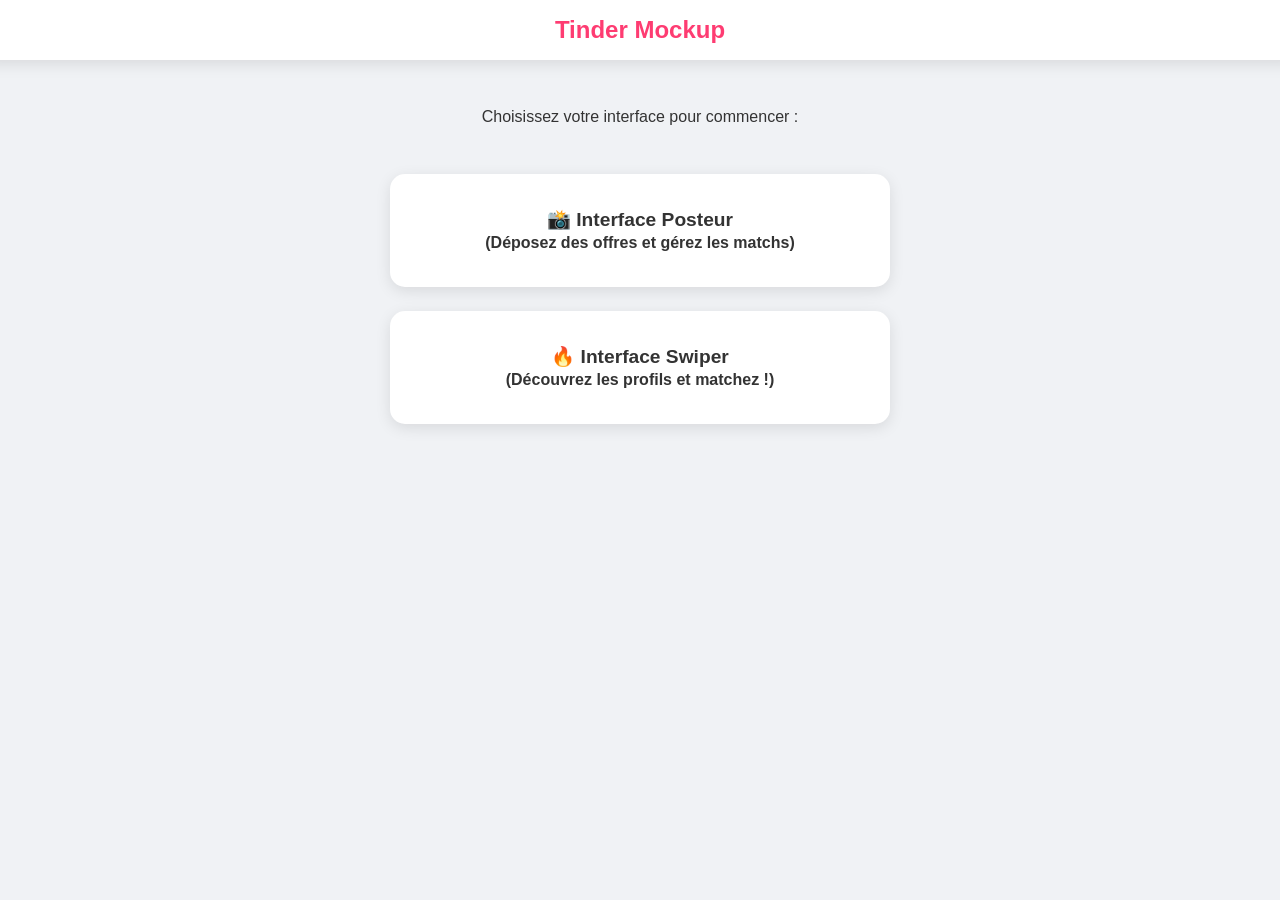
==== index.html @ 43015b59 "first commit" ====
<!DOCTYPE html>
<html lang="fr">
<head>
    <meta charset="UTF-8">
    <meta name="viewport" content="width=device-width, initial-scale=1.0">
    <title>Maquette Tinder-like</title>
    <link rel="stylesheet" href="style.css">
</head>
<body>
    <header>
        <h1>Tinder Mockup</h1>
    </header>

    <div class="container">
        <p style="text-align: center;">Choisissez votre interface pour commencer :</p>
        
        <div class="menu-btns">
            <a href="poster.html" class="menu-link">
                📸 Interface Posteur<br>
                <small>(Déposez des offres et gérez les matchs)</small>
            </a>
            
            <a href="swiper.html" class="menu-link">
                🔥 Interface Swiper<br>
                <small>(Découvrez les profils et matchez !)</small>
            </a>
        </div>
    </div>
</body>
</html>
---- style.css ----
:root {
    --primary: #fe3c72;
    --secondary: #424242;
    --bg: #f0f2f5;
    --card-bg: #ffffff;
    --text: #333;
    --shadow: 0 4px 15px rgba(0,0,0,0.1);
}

body {
    font-family: -apple-system, BlinkMacSystemFont, "Segoe UI", Roboto, Helvetica, Arial, sans-serif;
    background-color: var(--bg);
    color: var(--text);
    margin: 0;
    display: flex;
    flex-direction: column;
    align-items: center;
    min-height: 100vh;
}

header {
    width: 100%;
    padding: 1rem;
    background: var(--card-bg);
    box-shadow: var(--shadow);
    display: flex;
    justify-content: center;
    align-items: center;
    position: sticky;
    top: 0;
    z-index: 100;
}

h1 {
    color: var(--primary);
    margin: 0;
    font-size: 1.5rem;
}

.container {
    width: 90%;
    max-width: 500px;
    margin: 2rem auto;
}

.card {
    background: var(--card-bg);
    border-radius: 15px;
    box-shadow: var(--shadow);
    padding: 1.5rem;
    margin-bottom: 1.5rem;
    overflow: hidden;
}

/* Forms */
form {
    display: flex;
    flex-direction: column;
    gap: 1rem;
}

.form-group {
    display: flex;
    flex-direction: column;
    gap: 0.3rem;
}

input, select {
    padding: 0.8rem;
    border: 1px solid #ddd;
    border-radius: 8px;
    font-size: 1rem;
}

button {
    padding: 0.8rem;
    border: none;
    border-radius: 8px;
    font-size: 1rem;
    font-weight: bold;
    cursor: pointer;
    transition: transform 0.1s;
}

button:active {
    transform: scale(0.98);
}

.btn-primary {
    background: var(--primary);
    color: white;
}

.btn-secondary {
    background: var(--secondary);
    color: white;
}

/* Swiper UI */
.swiper-card {
    position: relative;
    height: 600px;
    border-radius: 20px;
    overflow: hidden;
    background: #000;
    color: white;
}

.swiper-card img {
    width: 100%;
    height: 100%;
    object-fit: cover;
}

.swiper-info {
    position: absolute;
    bottom: 0;
    left: 0;
    right: 0;
    padding: 2rem 1rem 1rem;
    background: linear-gradient(transparent, rgba(0,0,0,0.8));
}

.swiper-actions {
    display: flex;
    justify-content: space-around;
    padding: 1rem 0;
    width: 100%;
}

.action-btn {
    width: 60px;
    height: 60px;
    border-radius: 50%;
    display: flex;
    justify-content: center;
    align-items: center;
    font-size: 1.5rem;
    background: white;
    box-shadow: var(--shadow);
}

.like { color: #2ecc71; }
.dislike { color: #e74c3c; }

/* Home menu */
.menu-btns {
    display: flex;
    flex-direction: column;
    gap: 1.5rem;
    margin-top: 3rem;
}

.menu-link {
    text-decoration: none;
    background: var(--card-bg);
    color: var(--text);
    padding: 2rem;
    border-radius: 15px;
    text-align: center;
    font-size: 1.2rem;
    font-weight: bold;
    box-shadow: var(--shadow);
    border: 2px solid transparent;
}

.menu-link:hover {
    border-color: var(--primary);
}

/* Matches */
.match-item {
    display: flex;
    align-items: center;
    gap: 1rem;
    padding: 1rem;
    border-bottom: 1px solid #eee;
}

.match-item img {
    width: 50px;
    height: 50px;
    border-radius: 50%;
    object-fit: cover;
}

.meeting-info {
    background: #e8f5e9;
    padding: 1rem;
    border-radius: 8px;
    margin-top: 1rem;
    border-left: 4px solid #2ecc71;
}
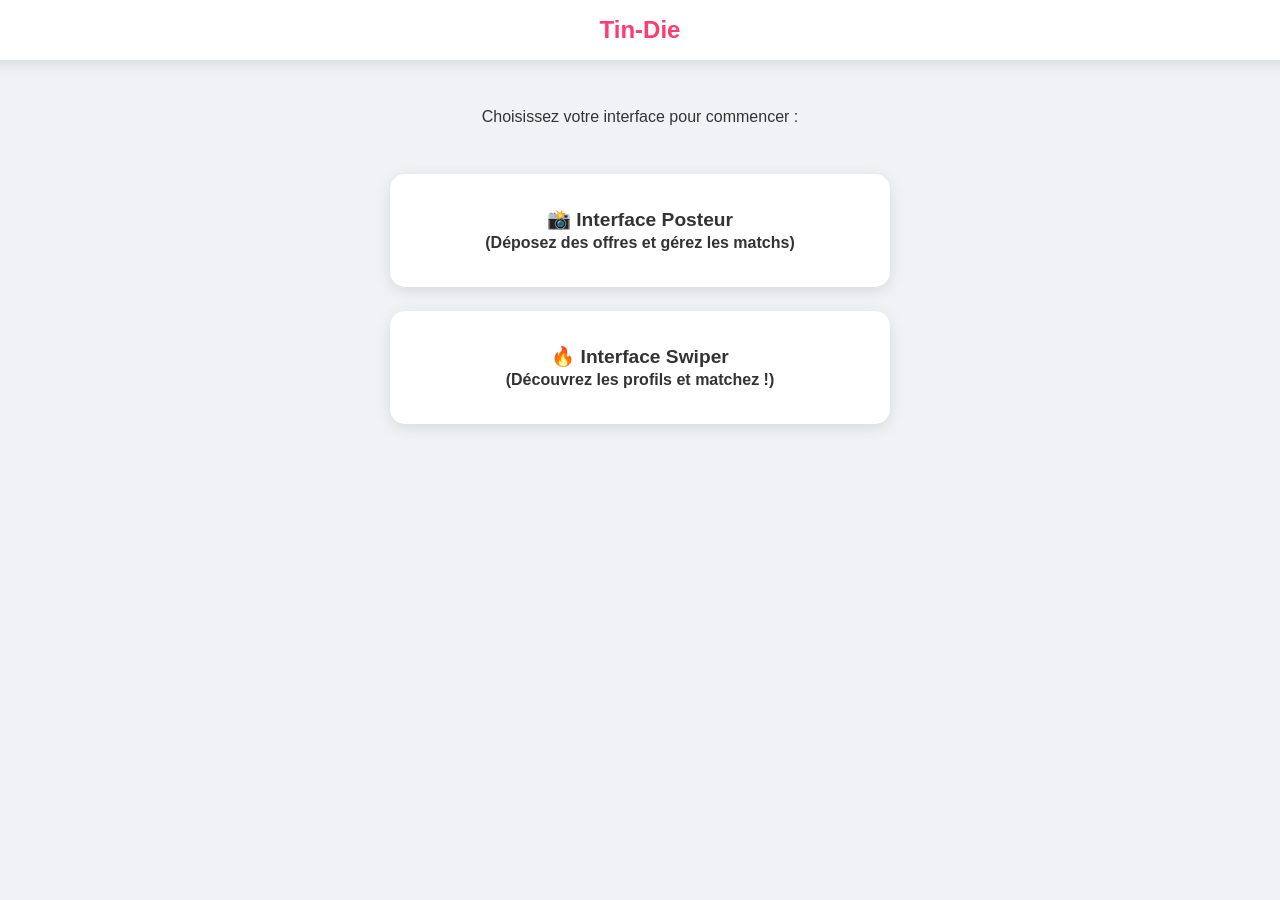
==== commit 6dbbf78d: "change app name" ====
--- a/index.html
+++ b/index.html
@@ -3,12 +3,12 @@
 <head>
     <meta charset="UTF-8">
     <meta name="viewport" content="width=device-width, initial-scale=1.0">
-    <title>Maquette Tinder-like</title>
+    <title>Maquette Tin-Die</title>
     <link rel="stylesheet" href="style.css">
 </head>
 <body>
     <header>
-        <h1>Tinder Mockup</h1>
+        <h1>Tin-Die</h1>
     </header>
 
     <div class="container">
--- a/style.css
+++ b/style.css
@@ -5,6 +5,15 @@
     --card-bg: #ffffff;
     --text: #333;
     --shadow: 0 4px 15px rgba(0,0,0,0.1);
+    --border: #ddd;
+}
+
+[data-theme="dark"] {
+    --bg: #121212;
+    --card-bg: #1e1e1e;
+    --text: #e0e0e0;
+    --shadow: 0 4px 15px rgba(0,0,0,0.5);
+    --border: #333;
 }
 
 body {
@@ -16,6 +25,7 @@
     flex-direction: column;
     align-items: center;
     min-height: 100vh;
+    transition: background-color 0.3s ease, color 0.3s ease;
 }
 
 header {
@@ -52,6 +62,17 @@
     overflow: hidden;
 }
 
+/* Theme Toggle */
+.theme-toggle {
+    position: absolute;
+    right: 1rem;
+    cursor: pointer;
+    font-size: 1.5rem;
+    background: none;
+    border: none;
+    padding: 0.5rem;
+}
+
 /* Forms */
 form {
     display: flex;
@@ -67,9 +88,11 @@
 
 input, select {
     padding: 0.8rem;
-    border: 1px solid #ddd;
+    border: 1px solid var(--border);
     border-radius: 8px;
     font-size: 1rem;
+    background: var(--card-bg);
+    color: var(--text);
 }
 
 button {
@@ -79,7 +102,7 @@
     font-size: 1rem;
     font-weight: bold;
     cursor: pointer;
-    transition: transform 0.1s;
+    transition: all 0.2s ease;
 }
 
 button:active {
@@ -97,13 +120,23 @@
 }
 
 /* Swiper UI */
+.swiper-wrapper {
+    position: relative;
+    width: 100%;
+    height: 600px;
+    perspective: 1000px;
+}
+
 .swiper-card {
-    position: relative;
-    height: 600px;
+    position: absolute;
+    width: 100%;
+    height: 100%;
     border-radius: 20px;
     overflow: hidden;
     background: #000;
     color: white;
+    cursor: grab;
+    transition: transform 0.5s ease, opacity 0.5s ease;
 }
 
 .swiper-card img {
@@ -121,10 +154,43 @@
     background: linear-gradient(transparent, rgba(0,0,0,0.8));
 }
 
+/* Gallery Indicators */
+.gallery-dots {
+    position: absolute;
+    top: 10px;
+    width: 100%;
+    display: flex;
+    justify-content: center;
+    gap: 5px;
+    z-index: 10;
+}
+
+.dot {
+    width: 30px;
+    height: 4px;
+    background: rgba(255,255,255,0.3);
+    border-radius: 2px;
+}
+
+.dot.active {
+    background: white;
+}
+
+/* Animations */
+.swipe-left {
+    transform: translateX(-150%) rotate(-30deg) !important;
+    opacity: 0;
+}
+
+.swipe-right {
+    transform: translateX(150%) rotate(30deg) !important;
+    opacity: 0;
+}
+
 .swiper-actions {
     display: flex;
     justify-content: space-around;
-    padding: 1rem 0;
+    padding: 1.5rem 0;
     width: 100%;
 }
 
@@ -136,12 +202,14 @@
     justify-content: center;
     align-items: center;
     font-size: 1.5rem;
-    background: white;
-    box-shadow: var(--shadow);
-}
-
-.like { color: #2ecc71; }
-.dislike { color: #e74c3c; }
+    background: var(--card-bg);
+    box-shadow: var(--shadow);
+    border: none;
+    color: var(--text);
+}
+
+.like { color: #2ecc71; border: 2px solid #2ecc71; }
+.dislike { color: #e74c3c; border: 2px solid #e74c3c; }
 
 /* Home menu */
 .menu-btns {
@@ -174,7 +242,7 @@
     align-items: center;
     gap: 1rem;
     padding: 1rem;
-    border-bottom: 1px solid #eee;
+    border-bottom: 1px solid var(--border);
 }
 
 .match-item img {
@@ -184,10 +252,56 @@
     object-fit: cover;
 }
 
+.home-btn {
+    position: absolute;
+    left: 1rem;
+    text-decoration: none;
+    background: var(--card-bg);
+    width: 40px;
+    height: 40px;
+    display: flex;
+    justify-content: center;
+    align-items: center;
+    border-radius: 50%;
+    box-shadow: var(--shadow);
+    font-size: 1.2rem;
+    transition: all 0.2s ease;
+    color: var(--text);
+}
+
+.home-btn:hover {
+    background: var(--primary);
+    color: white !important;
+    transform: translateY(-2px);
+}
+
 .meeting-info {
-    background: #e8f5e9;
+    background: rgba(46, 204, 113, 0.1);
     padding: 1rem;
     border-radius: 8px;
     margin-top: 1rem;
     border-left: 4px solid #2ecc71;
 }
+
+/* Filters and Sorting */
+.filters-bar {
+    display: flex;
+    flex-wrap: wrap;
+    gap: 0.5rem;
+    margin-bottom: 1rem;
+    padding: 1rem;
+    background: var(--card-bg);
+    border-radius: 10px;
+    box-shadow: var(--shadow);
+}
+
+.filter-item {
+    display: flex;
+    flex-direction: column;
+    font-size: 0.8rem;
+}
+
+.filter-item input, .filter-item select {
+    padding: 0.4rem;
+    font-size: 0.8rem;
+}
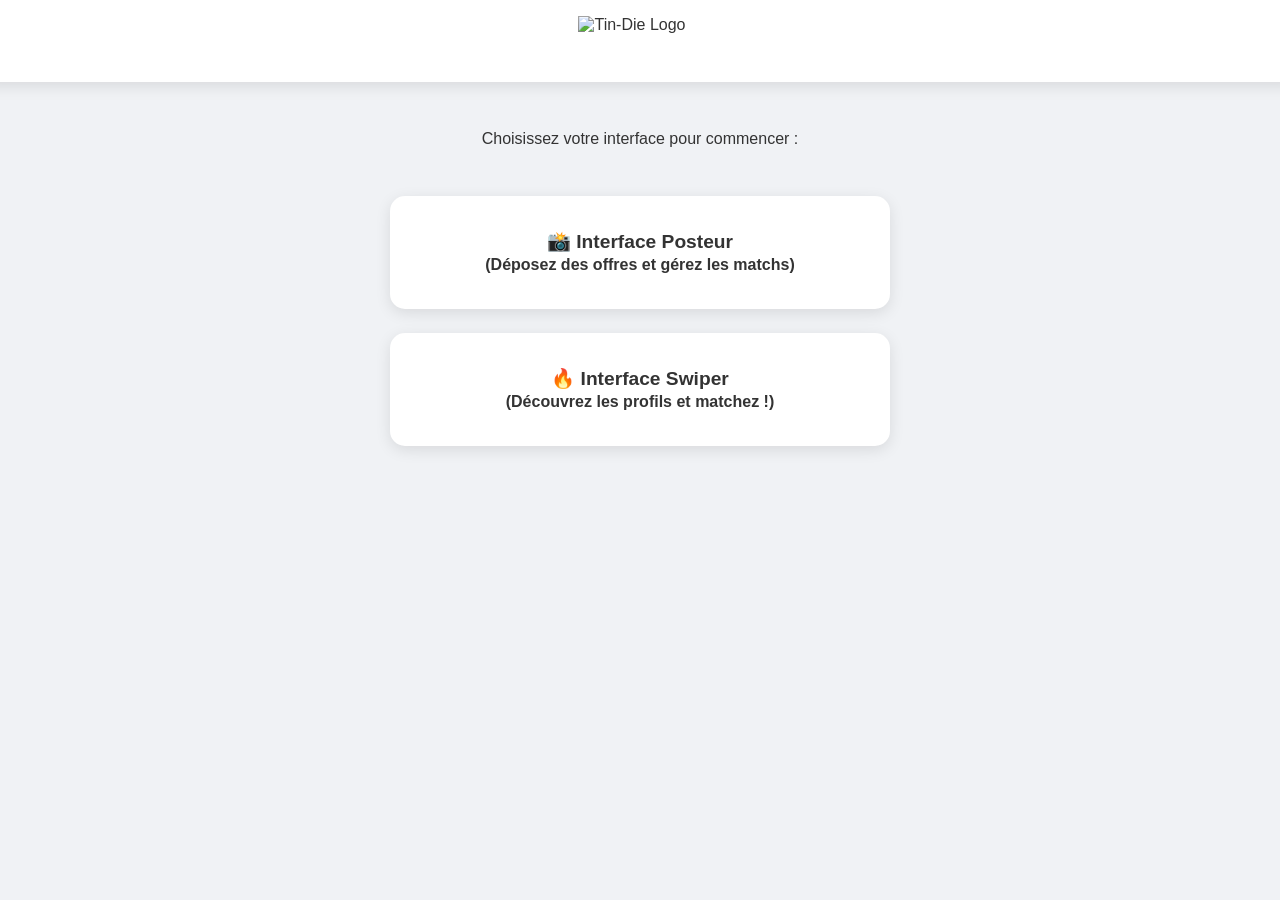
==== commit def168f8: "delete title" ====
--- a/index.html
+++ b/index.html
@@ -8,7 +8,7 @@
 </head>
 <body>
     <header>
-        <h1>Tin-Die</h1>
+        <img src="assets/logo.png" alt="Tin-Die Logo" class="logo">
     </header>
 
     <div class="container">
--- a/style.css
+++ b/style.css
@@ -252,6 +252,13 @@
     object-fit: cover;
 }
 
+.logo {
+    height: 50px;
+    width: auto;
+    margin-right: 1rem;
+    object-fit: contain;
+}
+
 .home-btn {
     position: absolute;
     left: 1rem;
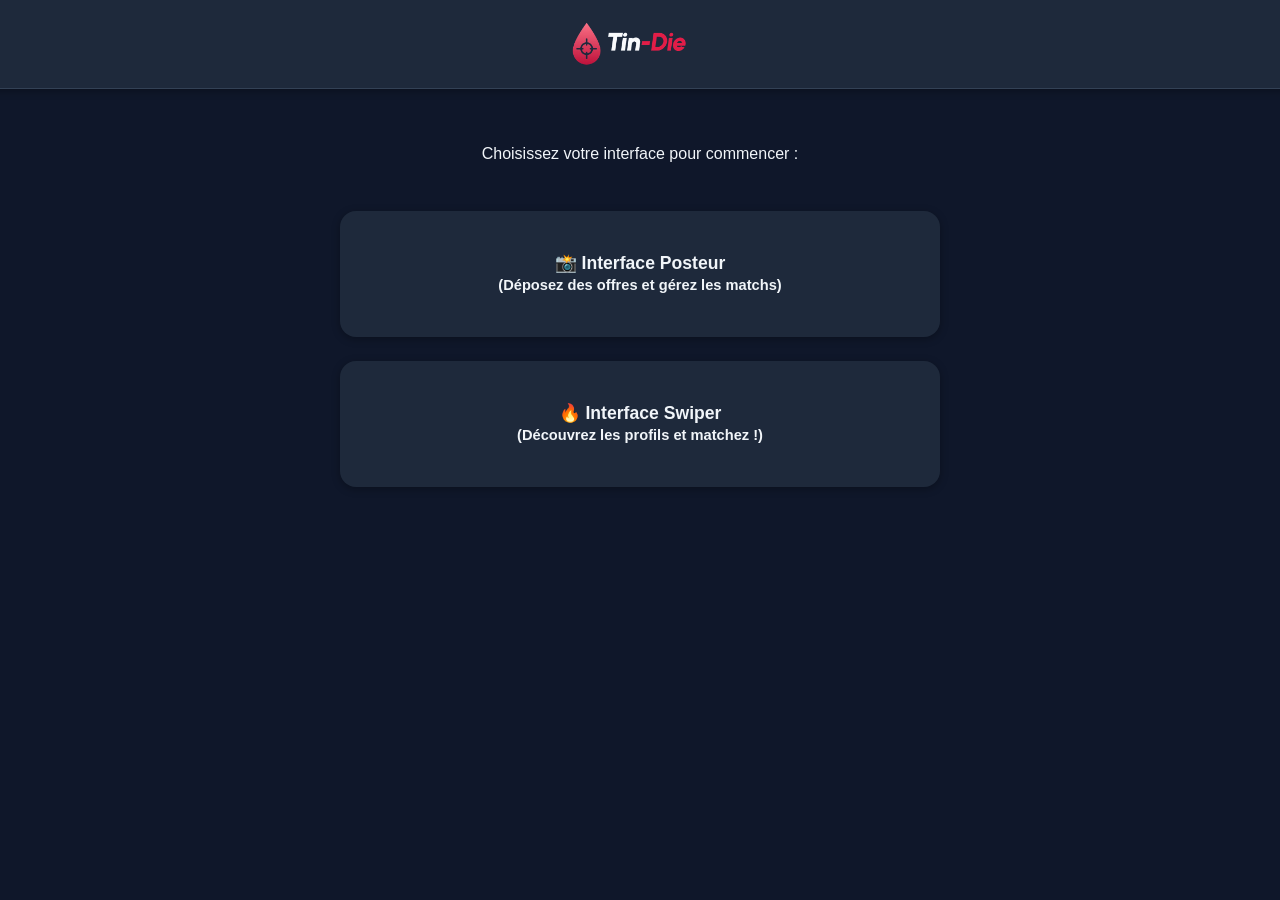
==== commit 3352b73f: "fix logo and style" ====
--- a/index.html
+++ b/index.html
@@ -8,7 +8,7 @@
 </head>
 <body>
     <header>
-        <img src="assets/logo.png" alt="Tin-Die Logo" class="logo">
+        <img src="assets/logo2.png" alt="Tin-Die Logo" class="logo">
     </header>
 
     <div class="container">
--- a/style.css
+++ b/style.css
@@ -1,23 +1,19 @@
 :root {
-    --primary: #fe3c72;
-    --secondary: #424242;
-    --bg: #f0f2f5;
-    --card-bg: #ffffff;
-    --text: #333;
-    --shadow: 0 4px 15px rgba(0,0,0,0.1);
-    --border: #ddd;
-}
-
-[data-theme="dark"] {
-    --bg: #121212;
-    --card-bg: #1e1e1e;
-    --text: #e0e0e0;
-    --shadow: 0 4px 15px rgba(0,0,0,0.5);
-    --border: #333;
+    --primary: #7c3aed;
+    --secondary: #06b6d4;
+    --accent: #ec4899;
+    --bg: #0f172a;
+    --card-bg: #1e293b;
+    --text: #f1f5f9;
+    --text-light: #cbd5e1;
+    --shadow: 0 2px 8px rgba(0, 0, 0, 0.3);
+    --shadow-hover: 0 8px 16px rgba(0, 0, 0, 0.5);
+    --border: #334155;
+    --gradient: linear-gradient(135deg, #7c3aed 0%, #06b6d4 100%);
 }
 
 body {
-    font-family: -apple-system, BlinkMacSystemFont, "Segoe UI", Roboto, Helvetica, Arial, sans-serif;
+    font-family: -apple-system, BlinkMacSystemFont, "Segoe UI", "Helvetica Neue", Roboto, sans-serif;
     background-color: var(--bg);
     color: var(--text);
     margin: 0;
@@ -25,12 +21,12 @@
     flex-direction: column;
     align-items: center;
     min-height: 100vh;
-    transition: background-color 0.3s ease, color 0.3s ease;
+    transition: background-color 0.4s ease, color 0.4s ease;
 }
 
 header {
     width: 100%;
-    padding: 1rem;
+    padding: 1.2rem;
     background: var(--card-bg);
     box-shadow: var(--shadow);
     display: flex;
@@ -39,70 +35,90 @@
     position: sticky;
     top: 0;
     z-index: 100;
+    border-bottom: 1px solid var(--border);
 }
 
 h1 {
     color: var(--primary);
     margin: 0;
     font-size: 1.5rem;
+    font-weight: 600;
 }
 
 .container {
     width: 90%;
-    max-width: 500px;
-    margin: 2rem auto;
+    max-width: 600px;
+    margin: 2.5rem auto;
+    padding: 0 1rem;
 }
 
 .card {
     background: var(--card-bg);
-    border-radius: 15px;
-    box-shadow: var(--shadow);
-    padding: 1.5rem;
-    margin-bottom: 1.5rem;
+    border-radius: 16px;
+    box-shadow: var(--shadow);
+    padding: 2rem;
+    margin-bottom: 2rem;
     overflow: hidden;
-}
-
-/* Theme Toggle */
-.theme-toggle {
-    position: absolute;
-    right: 1rem;
-    cursor: pointer;
-    font-size: 1.5rem;
-    background: none;
-    border: none;
-    padding: 0.5rem;
-}
+    border: 1px solid var(--border);
+    transition: all 0.3s ease;
+}
+
+.card:hover {
+    box-shadow: var(--shadow-hover);
+}
+
+.card h2 {
+    font-size: 1.2rem;
+    font-weight: 600;
+    color: var(--text);
+    margin: 0 0 1.5rem 0;
+}
+
 
 /* Forms */
 form {
     display: flex;
     flex-direction: column;
-    gap: 1rem;
+    gap: 1.2rem;
 }
 
 .form-group {
     display: flex;
     flex-direction: column;
-    gap: 0.3rem;
-}
-
-input, select {
-    padding: 0.8rem;
+    gap: 0.5rem;
+}
+
+.form-group label {
+    font-weight: 500;
+    font-size: 0.95rem;
+    color: var(--text);
+}
+
+input, select, textarea {
+    padding: 0.9rem 1rem;
     border: 1px solid var(--border);
-    border-radius: 8px;
+    border-radius: 10px;
     font-size: 1rem;
     background: var(--card-bg);
     color: var(--text);
+    transition: all 0.3s ease;
+    font-family: inherit;
+}
+
+input:focus, select:focus, textarea:focus {
+    outline: none;
+    border-color: var(--primary);
+    box-shadow: 0 0 0 3px rgba(124, 58, 237, 0.1);
 }
 
 button {
-    padding: 0.8rem;
+    padding: 1rem;
     border: none;
-    border-radius: 8px;
+    border-radius: 10px;
     font-size: 1rem;
-    font-weight: bold;
+    font-weight: 600;
     cursor: pointer;
-    transition: all 0.2s ease;
+    transition: all 0.3s ease;
 }
 
 button:active {
@@ -110,13 +126,22 @@
 }
 
 .btn-primary {
-    background: var(--primary);
+    background: var(--gradient);
     color: white;
 }
 
+.btn-primary:hover {
+    box-shadow: 0 8px 16px rgba(124, 58, 237, 0.3);
+    transform: translateY(-2px);
+}
+
 .btn-secondary {
-    background: var(--secondary);
+    background: var(--text-light);
     color: white;
+}
+
+.btn-secondary:hover {
+    background: var(--text);
 }
 
 /* Swiper UI */
@@ -125,6 +150,7 @@
     width: 100%;
     height: 600px;
     perspective: 1000px;
+    margin-bottom: 2rem;
 }
 
 .swiper-card {
@@ -136,7 +162,12 @@
     background: #000;
     color: white;
     cursor: grab;
-    transition: transform 0.5s ease, opacity 0.5s ease;
+    transition: all 0.4s cubic-bezier(0.25, 0.46, 0.45, 0.94);
+    box-shadow: var(--shadow-hover);
+}
+
+.swiper-card:active {
+    cursor: grabbing;
 }
 
 .swiper-card img {
@@ -150,66 +181,119 @@
     bottom: 0;
     left: 0;
     right: 0;
-    padding: 2rem 1rem 1rem;
-    background: linear-gradient(transparent, rgba(0,0,0,0.8));
+    padding: 2rem 1.5rem 1.5rem;
+    background: linear-gradient(to top, rgba(0,0,0,0.9), transparent);
+}
+
+.swiper-info h3 {
+    margin: 0 0 0.5rem 0;
+    font-size: 1.3rem;
+    font-weight: 600;
+}
+
+.swiper-info p {
+    margin: 0.2rem 0;
+    font-size: 0.95rem;
+    opacity: 0.95;
 }
 
 /* Gallery Indicators */
 .gallery-dots {
     position: absolute;
-    top: 10px;
+    top: 12px;
     width: 100%;
     display: flex;
     justify-content: center;
-    gap: 5px;
+    gap: 6px;
     z-index: 10;
 }
 
 .dot {
-    width: 30px;
-    height: 4px;
-    background: rgba(255,255,255,0.3);
+    width: 32px;
+    height: 3px;
+    background: rgba(255,255,255,0.4);
     border-radius: 2px;
+    transition: all 0.3s ease;
 }
 
 .dot.active {
     background: white;
+    width: 40px;
 }
 
 /* Animations */
+@keyframes swipeOutLeft {
+    to {
+        transform: translateX(-120%) rotate(-45deg);
+        opacity: 0;
+    }
+}
+
+@keyframes swipeOutRight {
+    to {
+        transform: translateX(120%) rotate(45deg);
+        opacity: 0;
+    }
+}
+
 .swipe-left {
-    transform: translateX(-150%) rotate(-30deg) !important;
-    opacity: 0;
+    animation: swipeOutLeft 0.6s cubic-bezier(0.34, 1.56, 0.64, 1) forwards !important;
 }
 
 .swipe-right {
-    transform: translateX(150%) rotate(30deg) !important;
-    opacity: 0;
+    animation: swipeOutRight 0.6s cubic-bezier(0.34, 1.56, 0.64, 1) forwards !important;
 }
 
 .swiper-actions {
     display: flex;
-    justify-content: space-around;
-    padding: 1.5rem 0;
+    justify-content: center;
+    gap: 2rem;
+    padding: 2rem 0;
     width: 100%;
 }
 
 .action-btn {
-    width: 60px;
-    height: 60px;
+    width: 70px;
+    height: 70px;
     border-radius: 50%;
     display: flex;
     justify-content: center;
     align-items: center;
-    font-size: 1.5rem;
+    font-size: 1.8rem;
     background: var(--card-bg);
     box-shadow: var(--shadow);
     border: none;
     color: var(--text);
-}
-
-.like { color: #2ecc71; border: 2px solid #2ecc71; }
-.dislike { color: #e74c3c; border: 2px solid #e74c3c; }
+    cursor: pointer;
+    transition: all 0.3s ease;
+}
+
+.action-btn:hover {
+    transform: scale(1.08);
+    box-shadow: var(--shadow-hover);
+}
+
+.action-btn:active {
+    transform: scale(0.95);
+}
+
+.like {
+    color: #10b981;
+    border: 2px solid #10b981;
+}
+
+.like:hover {
+    background: rgba(16, 185, 129, 0.1);
+}
+
+.dislike {
+    color: #ef4444;
+    border: 2px solid #ef4444;
+}
+
+.dislike:hover {
+    background: rgba(239, 68, 68, 0.1);
+}
 
 /* Home menu */
 .menu-btns {
@@ -223,32 +307,40 @@
     text-decoration: none;
     background: var(--card-bg);
     color: var(--text);
-    padding: 2rem;
-    border-radius: 15px;
+    padding: 2.5rem 2rem;
+    border-radius: 16px;
     text-align: center;
-    font-size: 1.2rem;
-    font-weight: bold;
+    font-size: 1.1rem;
+    font-weight: 600;
     box-shadow: var(--shadow);
     border: 2px solid transparent;
+    transition: all 0.3s ease;
 }
 
 .menu-link:hover {
     border-color: var(--primary);
+    box-shadow: var(--shadow-hover);
+    transform: translateY(-3px);
 }
 
 /* Matches */
 .match-item {
     display: flex;
     align-items: center;
-    gap: 1rem;
-    padding: 1rem;
+    gap: 1.5rem;
+    padding: 1.2rem;
     border-bottom: 1px solid var(--border);
+    transition: background-color 0.3s ease;
+}
+
+.match-item:hover {
+    background-color: rgba(124, 58, 237, 0.05);
 }
 
 .match-item img {
-    width: 50px;
-    height: 50px;
-    border-radius: 50%;
+    width: 60px;
+    height: 60px;
+    border-radius: 12px;
     object-fit: cover;
 }
 
@@ -264,51 +356,65 @@
     left: 1rem;
     text-decoration: none;
     background: var(--card-bg);
-    width: 40px;
-    height: 40px;
+    width: 44px;
+    height: 44px;
     display: flex;
     justify-content: center;
     align-items: center;
     border-radius: 50%;
     box-shadow: var(--shadow);
-    font-size: 1.2rem;
-    transition: all 0.2s ease;
-    color: var(--text);
+    font-size: 1.3rem;
+    transition: all 0.3s ease;
+    color: var(--text);
+    border: none;
 }
 
 .home-btn:hover {
-    background: var(--primary);
-    color: white !important;
+    background: var(--gradient);
+    color: white;
     transform: translateY(-2px);
+    box-shadow: var(--shadow-hover);
 }
 
 .meeting-info {
-    background: rgba(46, 204, 113, 0.1);
-    padding: 1rem;
-    border-radius: 8px;
+    background: linear-gradient(135deg, rgba(16, 185, 129, 0.1), rgba(6, 182, 212, 0.1));
+    padding: 1.2rem;
+    border-radius: 10px;
     margin-top: 1rem;
-    border-left: 4px solid #2ecc71;
+    border-left: 4px solid #10b981;
+    font-size: 0.95rem;
+}
+
+.meeting-info strong {
+    color: var(--primary);
 }
 
 /* Filters and Sorting */
 .filters-bar {
     display: flex;
     flex-wrap: wrap;
-    gap: 0.5rem;
-    margin-bottom: 1rem;
-    padding: 1rem;
-    background: var(--card-bg);
-    border-radius: 10px;
-    box-shadow: var(--shadow);
+    gap: 1rem;
+    margin-bottom: 1.5rem;
+    padding: 1.5rem;
+    background: var(--card-bg);
+    border-radius: 12px;
+    box-shadow: var(--shadow);
+    border: 1px solid var(--border);
 }
 
 .filter-item {
     display: flex;
     flex-direction: column;
-    font-size: 0.8rem;
+    gap: 0.4rem;
+    font-size: 0.9rem;
+}
+
+.filter-item label {
+    font-weight: 500;
+    color: var(--text);
 }
 
 .filter-item input, .filter-item select {
-    padding: 0.4rem;
-    font-size: 0.8rem;
-}
+    padding: 0.6rem 0.8rem;
+    font-size: 0.9rem;
+}
